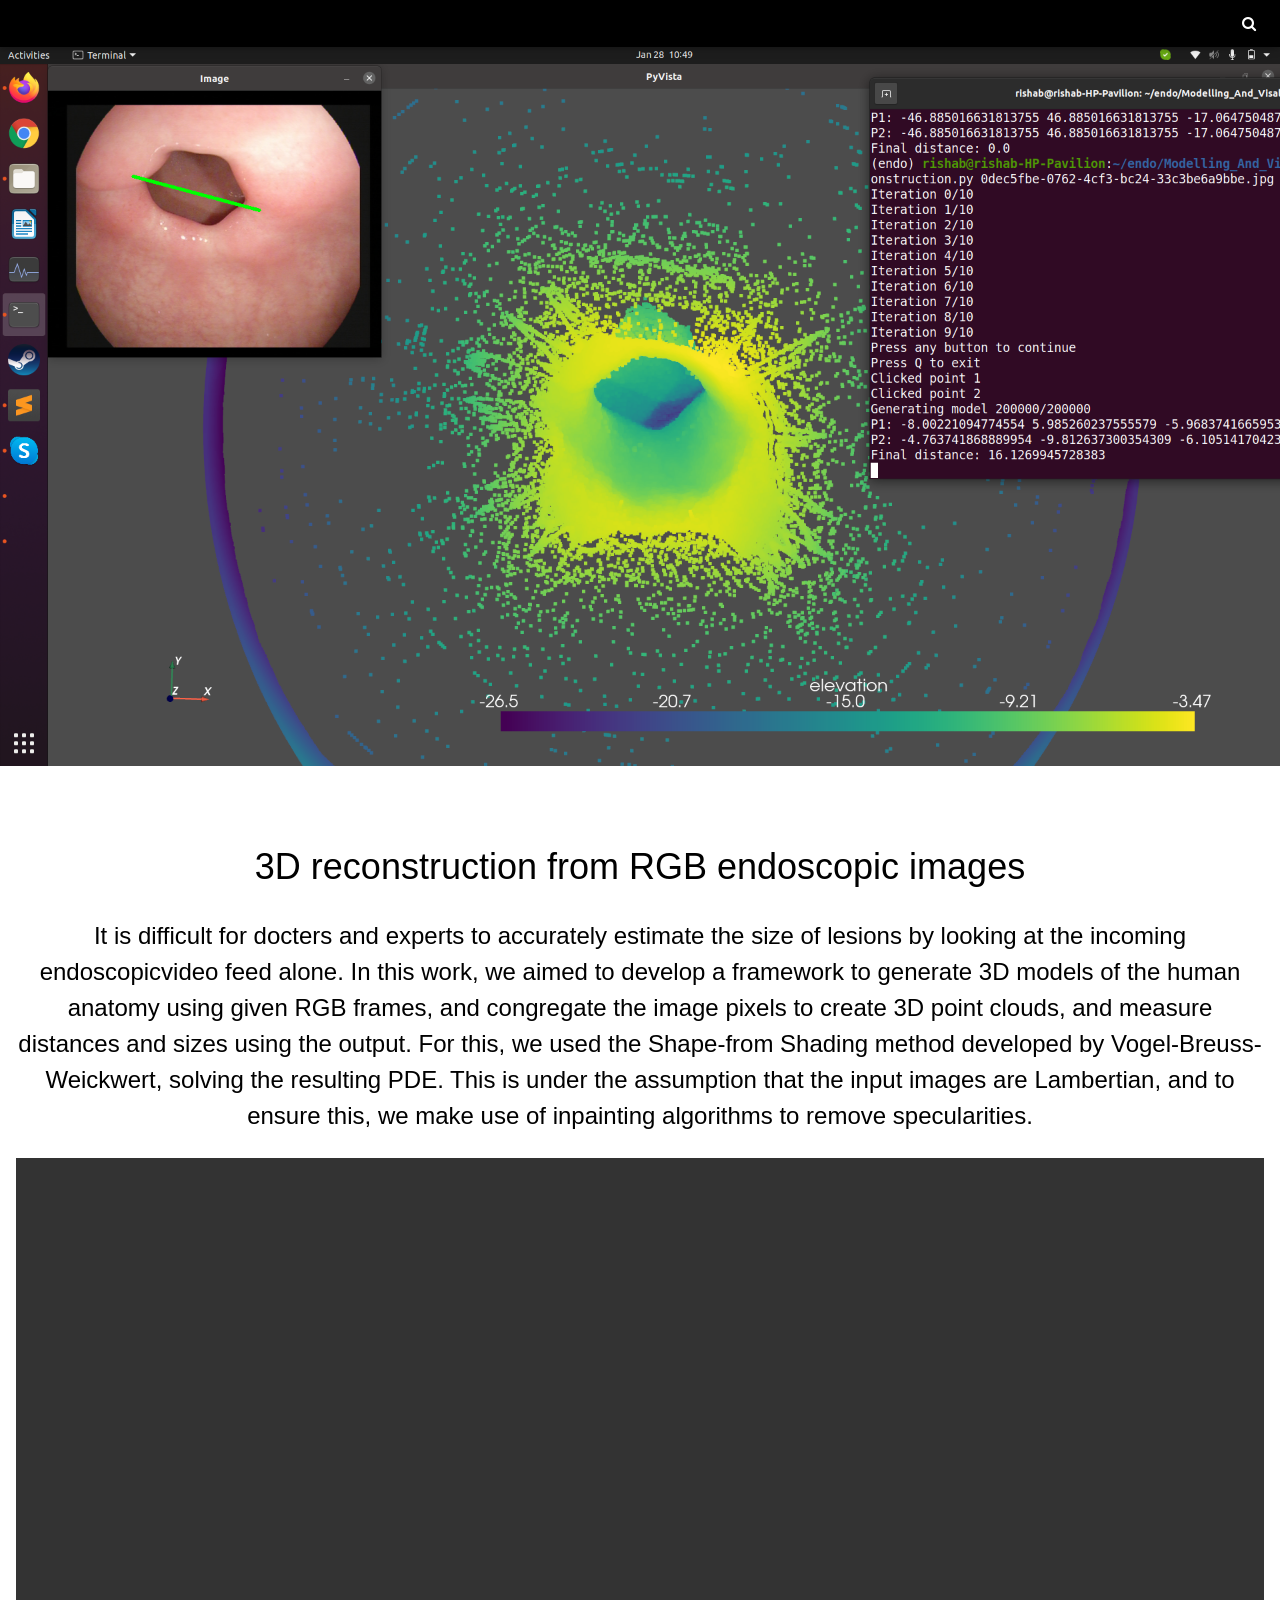
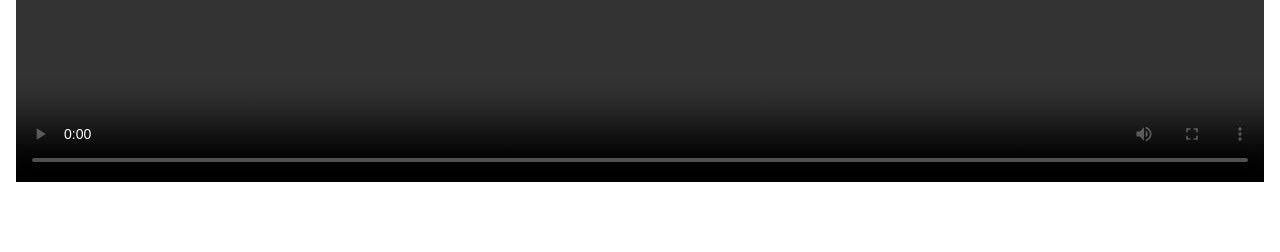
==== webpages/3d_recon.html @ 9dc3755c "summer" ====
<!DOCTYPE html>
<html lang="en">
<title>3D Reconstruction</title>
<meta charset="UTF-8">
<meta name="viewport" content="width=device-width, initial-scale=1">
<link rel="stylesheet" href="https://www.w3schools.com/w3css/4/w3.css">
<link rel="stylesheet" href="https://fonts.googleapis.com/css?family=Lato">
<link rel="stylesheet" href="https://cdnjs.cloudflare.com/ajax/libs/font-awesome/4.7.0/css/font-awesome.min.css">
<style>
body {font-family: "Lato", sans-serif}
.mySlides {display: none}
</style>
<body>

<!-- Navbar -->
<div class="w3-top">
  <div class="w3-bar w3-black w3-card">
    <a class="w3-bar-item w3-button w3-padding-large w3-hide-medium w3-hide-large w3-right" href="javascript:void(0)" onclick="myFunction()" title="Toggle Navigation Menu"><i class="fa fa-bars"></i></a>
    <a href="javascript:void(0)" class="w3-padding-large w3-hover-red w3-hide-small w3-right"><i class="fa fa-search"></i></a>
  </div>
</div>

<!-- Page content -->
<div class="w3-content" style="max-width:2000px;margin-top:46px">

  <!-- Automatic Slideshow Images -->
  <div class="mySlides w3-display-container w3-center">
    <img src="../images/recon.png" style="width:100%">
    <div class="w3-display-bottommiddle w3-container w3-text-white w3-padding-32 w3-hide-small">
    </div>
  </div>
  <div class="mySlides w3-display-container w3-center">
    <img src="../images/recon2.png" style="width:100%">
    <div class="w3-display-bottommiddle w3-container w3-text-white w3-padding-32 w3-hide-small">
    </div>
  </div>
  <div class="mySlides w3-display-container w3-center">
    <img src="../images/recon3.png" style="width:100%">
    <div class="w3-display-bottommiddle w3-container w3-text-white w3-padding-32 w3-hide-small">
    </div>
  </div>
  <div class="mySlides w3-display-container w3-center">
    <img src="../images/recon4.png" style="width:100%">
    <div class="w3-display-bottommiddle w3-container w3-text-white w3-padding-32 w3-hide-small">
    </div>
  </div>

  <!-- The Content Section -->
  <div class="w3-container w3-content w3-center w3-padding-64" style="max-width:1500px" id="band">
    <h1 class="w3">3D reconstruction from RGB endoscopic images</h2>
    <h3><p class="w3">It is difficult for docters and experts to accurately estimate the size of lesions by looking at the incoming endoscopicvideo feed alone. In this work, we aimed to develop a framework to generate 3D models of the human anatomy using given RGB frames, and congregate the image pixels to create 3D point clouds, and measure distances and sizes using the output. For this, we used the Shape-from Shading method developed by Vogel-Breuss-Weickwert, solving the resulting PDE. This is under the assumption that the input images are Lambertian, and to ensure this, we make use of inpainting algorithms to remove specularities.</p></h3>

  <video width="100%" controls>
    <source src="../images/recon_demo.mp4" type="video/mp4">
    Your browser does not support HTML video.
  </video>


<!-- End Page Content -->
</div>

<!-- Image of location/map -->
<!-- <img src="/w3images/map.jpg" class="w3-image w3-greyscale-min" style="width:100%"> -->

<script>
// Automatic Slideshow - change image every 4 seconds
var myIndex = 0;
carousel();

function carousel() {
  var i;
  var x = document.getElementsByClassName("mySlides");
  for (i = 0; i < x.length; i++) {
    x[i].style.display = "none";
  }
  myIndex++;
  if (myIndex > x.length) {myIndex = 1}
  x[myIndex-1].style.display = "block";
  setTimeout(carousel, 4000);
}

// Used to toggle the menu on small screens when clicking on the menu button
function myFunction() {
  var x = document.getElementById("navDemo");
  if (x.className.indexOf("w3-show") == -1) {
    x.className += " w3-show";
  } else {
    x.className = x.className.replace(" w3-show", "");
  }
}

// When the user clicks anywhere outside of the modal, close it
var modal = document.getElementById('ticketModal');
window.onclick = function(event) {
  if (event.target == modal) {
    modal.style.display = "none";
  }
}
</script>

</body>
</html>
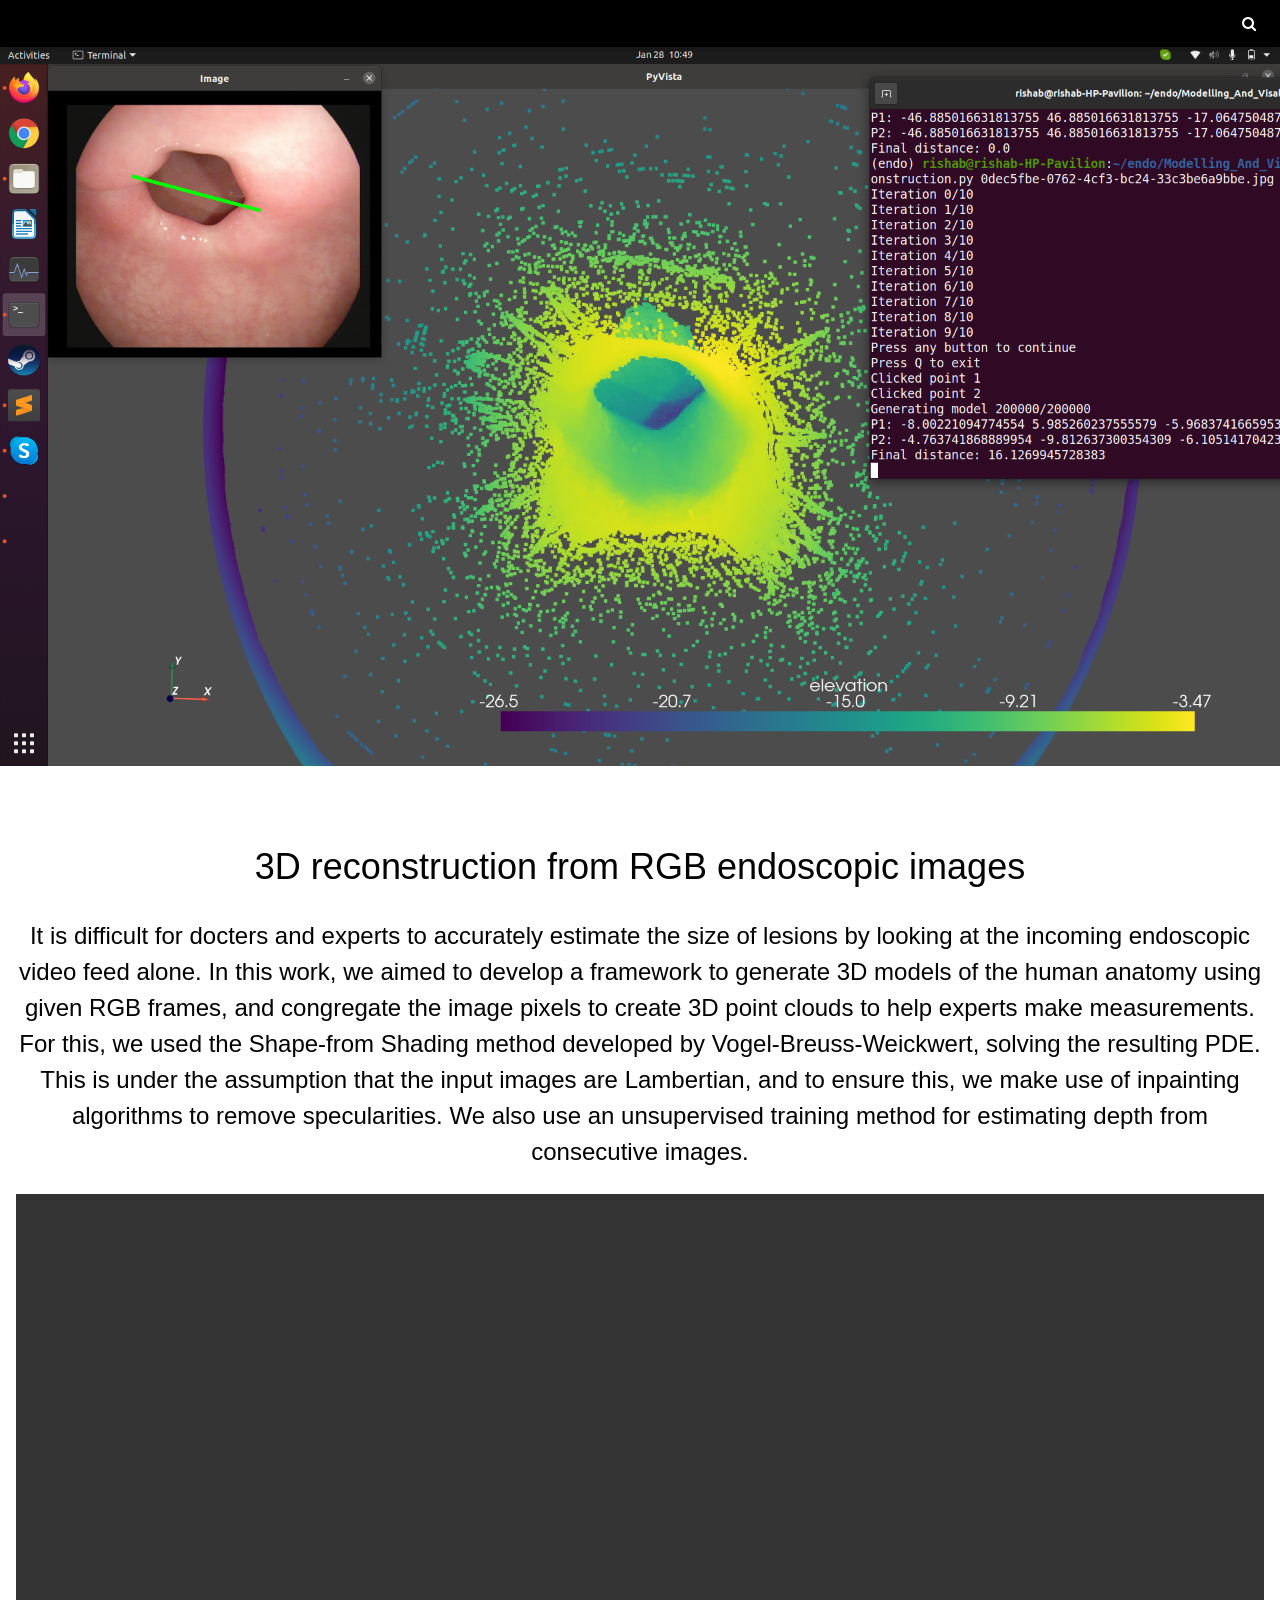
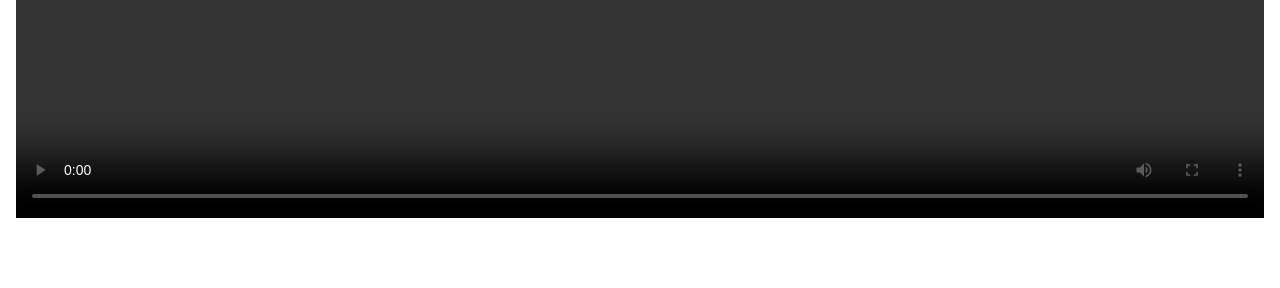
==== commit e64324b5: "Sep 2023" ====
--- a/webpages/3d_recon.html
+++ b/webpages/3d_recon.html
@@ -48,7 +48,7 @@
   <!-- The Content Section -->
   <div class="w3-container w3-content w3-center w3-padding-64" style="max-width:1500px" id="band">
     <h1 class="w3">3D reconstruction from RGB endoscopic images</h2>
-    <h3><p class="w3">It is difficult for docters and experts to accurately estimate the size of lesions by looking at the incoming endoscopicvideo feed alone. In this work, we aimed to develop a framework to generate 3D models of the human anatomy using given RGB frames, and congregate the image pixels to create 3D point clouds, and measure distances and sizes using the output. For this, we used the Shape-from Shading method developed by Vogel-Breuss-Weickwert, solving the resulting PDE. This is under the assumption that the input images are Lambertian, and to ensure this, we make use of inpainting algorithms to remove specularities.</p></h3>
+    <h3><p class="w3">It is difficult for docters and experts to accurately estimate the size of lesions by looking at the incoming endoscopic video feed alone. In this work, we aimed to develop a framework to generate 3D models of the human anatomy using given RGB frames, and congregate the image pixels to create 3D point clouds to help experts make measurements. For this, we used the Shape-from Shading method developed by Vogel-Breuss-Weickwert, solving the resulting PDE. This is under the assumption that the input images are Lambertian, and to ensure this, we make use of inpainting algorithms to remove specularities. We also use an unsupervised training method for estimating depth from consecutive images.</p></h3>
 
   <video width="100%" controls>
     <source src="../images/recon_demo.mp4" type="video/mp4">
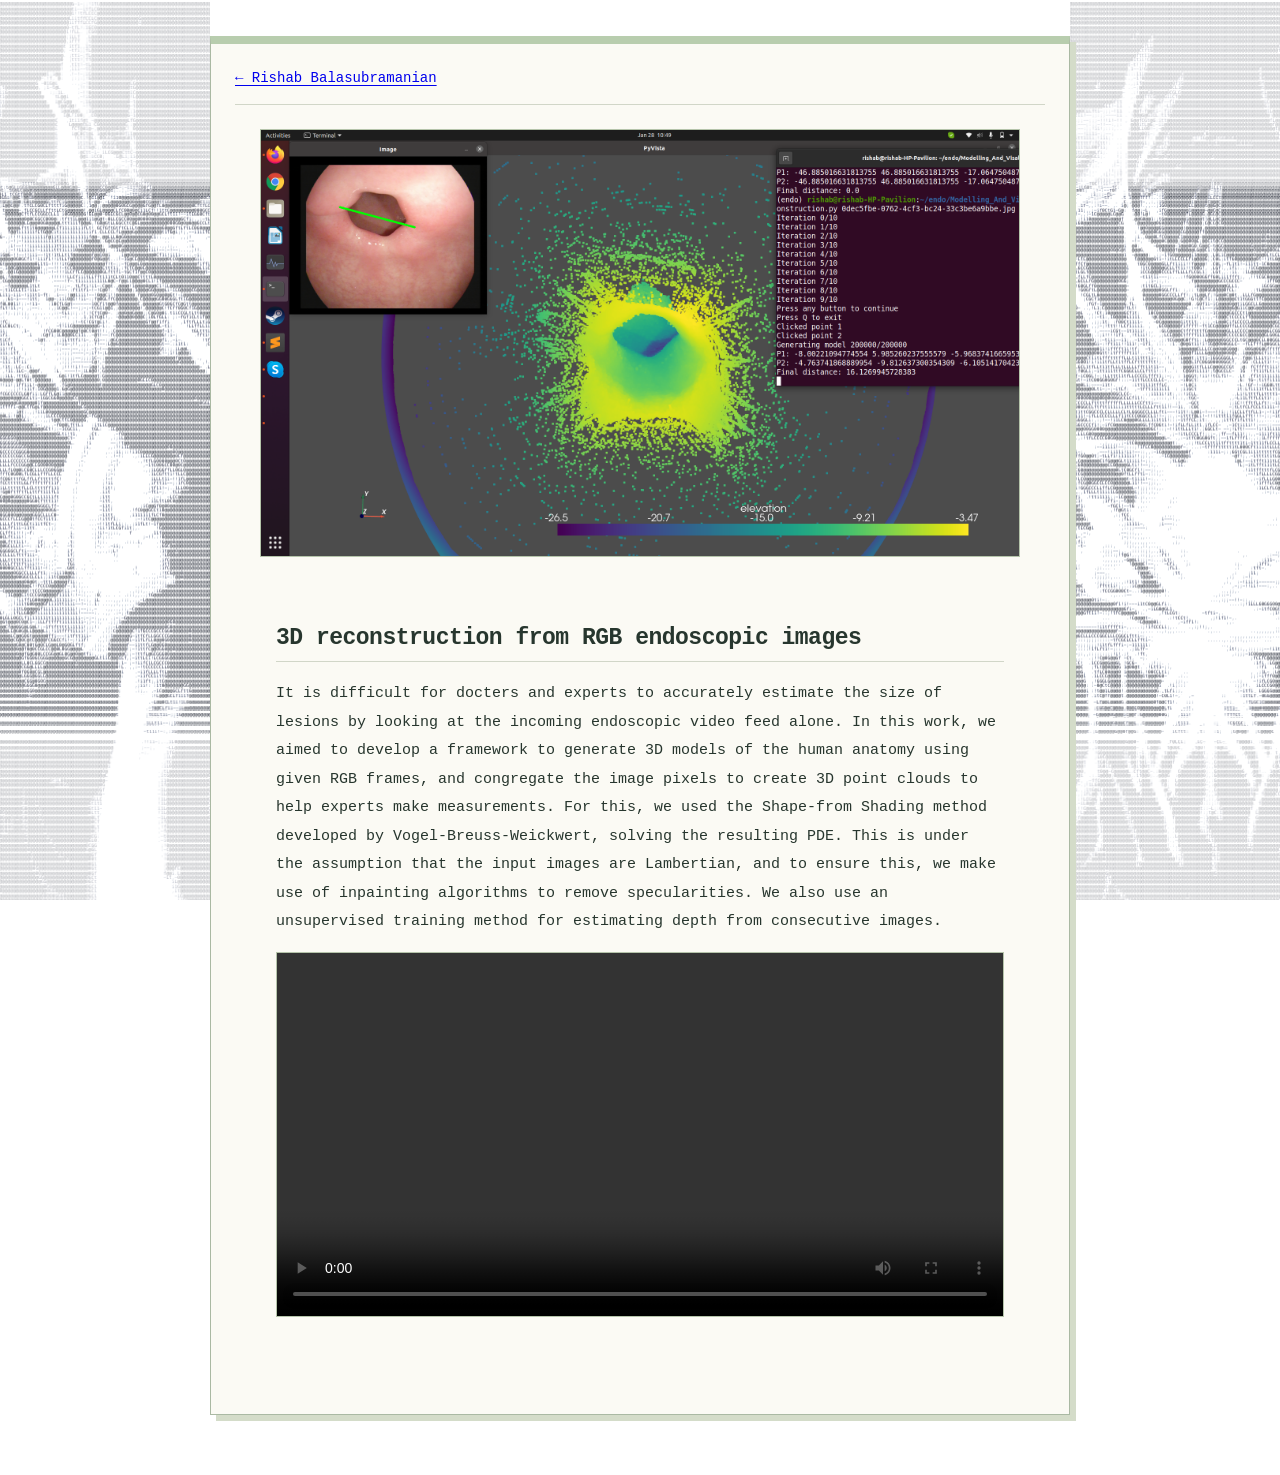
==== commit c51fbc59: "Update oct 26" ====
--- a/webpages/3d_recon.html
+++ b/webpages/3d_recon.html
@@ -6,22 +6,41 @@
 <link rel="stylesheet" href="https://www.w3schools.com/w3css/4/w3.css">
 <link rel="stylesheet" href="https://fonts.googleapis.com/css?family=Lato">
 <link rel="stylesheet" href="https://cdnjs.cloudflare.com/ajax/libs/font-awesome/4.7.0/css/font-awesome.min.css">
+<link rel="stylesheet" href="../stylesheet.css">
+<link rel="icon" type="image/svg+xml" href="../images/spark.svg">
+<script src="../site.js" defer></script>
 <style>
 body {font-family: "Lato", sans-serif}
 .mySlides {display: none}
+</style><style>
+body {
+  background: #fff;
+  color: #000;
+  font-family: "SFMono-Regular", Menlo, Consolas, "Liberation Mono", "DejaVu Sans Mono", "Courier New", monospace;
+  font-size: 17px;
+  line-height: 1.55;
+}
+.w3-content { margin-top: 8px; }
+.w3-center, h1, h3 { text-align: left; }
+h1, h3 { font-size: 17px; font-weight: bold; margin: 1.2em 0 0.6em; }
+img, video { max-width: 100%; border: 1px solid #000; }
+a { color: #0000ee; }
 </style>
 <body>
+  <div class="page-art" aria-hidden="true">
+    <div class="gutter-art gutter-art-left"></div>
+    <div class="gutter-art gutter-art-right"></div>
+    <canvas id="art-background"></canvas>
+  </div>
+  <div class="notebook">
 
-<!-- Navbar -->
-<div class="w3-top">
-  <div class="w3-bar w3-black w3-card">
-    <a class="w3-bar-item w3-button w3-padding-large w3-hide-medium w3-hide-large w3-right" href="javascript:void(0)" onclick="myFunction()" title="Toggle Navigation Menu"><i class="fa fa-bars"></i></a>
-    <a href="javascript:void(0)" class="w3-padding-large w3-hover-red w3-hide-small w3-right"><i class="fa fa-search"></i></a>
-  </div>
+<!-- Subpage top bar -->
+<div class="subnav">
+  <a href="../index.html">&larr; Rishab Balasubramanian</a>
 </div>
 
 <!-- Page content -->
-<div class="w3-content" style="max-width:2000px;margin-top:46px">
+<div class="w3-content" style="max-width:760px;margin-top:24px">
 
   <!-- Automatic Slideshow Images -->
   <div class="mySlides w3-display-container w3-center">
@@ -58,6 +77,7 @@
 
 <!-- End Page Content -->
 </div>
+  </div>
 
 <!-- Image of location/map -->
 <!-- <img src="/w3images/map.jpg" class="w3-image w3-greyscale-min" style="width:100%"> -->
--- a/stylesheet.css
+++ b/stylesheet.css
@@ -0,0 +1,310 @@
+/*
+Opaque paper panels sit between two gutters of live ASCII arcana artwork.
+Last modified: 2026-10-12 11:07
+*/
+
+/* The palette keeps colored surfaces soft and reading contrast strong. */
+:root {
+	--paper: #fbfaf4;
+	--ground: #f0eee5;
+	--ink: #27362e;
+	--muted: #647064;
+	--line: #d1d6c8;
+	--blue: #2e4dcb;
+	--green: #256247;
+	--orange: #9c4828;
+	--mint: #dcebdd;
+	--apricot: #f6e0cb;
+	--lavender: #e9ecfb;
+	--butter: #f5edc7;
+	--mono: "SFMono-Regular", Menlo, Consolas, "Liberation Mono", "DejaVu Sans Mono", "Courier New", monospace;
+	--page-margin: 40px;
+	--paper-max: 1060px;
+	--gutter-min: 130px;
+	--gutter: clamp(var(--gutter-min), calc((100vw - var(--paper-max)) / 2), 220px);
+}
+
+/* Basic typography stays independent of fonts, frameworks, and JavaScript. */
+* { box-sizing: border-box; }
+html { -webkit-text-size-adjust: 100%; scroll-behavior: smooth; }
+body {
+	margin: 0;
+	background: var(--ground);
+	color: var(--ink);
+	font-family: var(--mono);
+	font-size: 16px;
+	line-height: 1.8;
+}
+[hidden] { display: none !important; }
+::selection { background: #c9dcad; color: #1e3529; }
+figure, p, ul { margin: 0; }
+p { margin-bottom: 1em; }
+button { font: inherit; }
+h1, h2, h3 { font-family: inherit; line-height: 1.35; }
+img { display: block; max-width: 100%; }
+
+/* Links retain old-web underlines, with a colored highlight on interaction. */
+a {
+	color: var(--blue);
+	text-decoration-thickness: 1px;
+	text-underline-offset: 3px;
+	transition: color 160ms ease, background-color 160ms ease;
+}
+a:visited { color: #624399; }
+a:hover { color: var(--green); background: var(--butter); }
+a:focus-visible, button:focus-visible, summary:focus-visible {
+	outline: 2px solid var(--blue);
+	outline-offset: 5px;
+}
+.skip-link { position: fixed; left: 20px; top: -100px; z-index: 30; padding: 8px 16px; background: var(--butter); }
+.skip-link:focus { top: 12px; }
+
+/* Local ASCII artwork lives only in the gutters beside the opaque paper. */
+.page-art { position: fixed; inset: 0; z-index: 0; overflow: hidden; pointer-events: none; }
+.gutter-art { position: absolute; top: 0; bottom: 0; width: var(--gutter); background: url("assets/portraits/preview.webp") 50% 50% / auto 100% no-repeat; }
+.gutter-art-left { left: 0; }
+.gutter-art-right { right: 0; transform: scaleX(-1); }
+.page-art canvas { display: block; width: 100%; height: 100%; opacity: 0; }
+.page-art.is-ready canvas { opacity: 1; }
+.page-art.is-ready .gutter-art { display: none; }
+.page-art.is-loading .gutter-art { opacity: 0; }
+
+/* The paper is fully opaque so the artwork never competes with body text. */
+.notebook {
+	--portrait-width: min(280px, calc((100vw - var(--gutter) * 2) / 4));
+	position: relative;
+	z-index: 1;
+	width: calc(100% - var(--gutter) * 2);
+	max-width: var(--paper-max);	margin: 36px auto 60px;
+	background: var(--paper);
+	border: 1px solid #aab9a3;
+	box-shadow: 8px 8px 0 #d4dcc9;
+}
+.signal-ribbon { position: relative; height: 13px; overflow: hidden; background: var(--mint); }
+.signal-ribbon::before {
+	content: "";
+	position: absolute;
+	inset: 0 -40px;
+	background-image: repeating-linear-gradient(0deg, transparent 0 2px, #fbfaf4b3 2px 3px), repeating-linear-gradient(90deg, #7892db 0 5px, #adcbb0 5px 10px, #e8b090 10px 15px, #e0cd8c 15px 20px);
+	animation: ribbon-drift 18s linear infinite;
+}
+.site-header {
+	display: grid;
+	grid-template-columns: auto 1fr auto;
+	align-items: center;
+	gap: 24px;
+	padding: 21px 28px;
+	border-bottom: 1px solid var(--line);
+}
+.wordmark { display: inline-flex; align-items: center; gap: 9px; font-weight: 700; font-size: 17px; text-decoration: none; }
+.wordmark:visited { color: var(--ink); }
+.pixel-flower { display: inline-block; color: var(--green); font-size: 29px; line-height: 1; animation: flower-turn 28s linear infinite; }
+.contact-nav { display: flex; flex-wrap: wrap; justify-content: flex-end; gap: 18px; font-size: 14px; }
+.contact-nav a { white-space: nowrap; }
+.motion-toggle {
+	padding: 5px 9px;
+	border: 1px solid #9bab95;
+	background: var(--mint);
+	color: var(--green);
+	font-size: 12px;
+	cursor: pointer;
+	box-shadow: 2px 2px 0 #c4d2ba;
+	transition: transform 160ms ease, box-shadow 160ms ease;
+}
+.motion-toggle:hover { transform: translate(-1px, -1px); box-shadow: 3px 3px 0 #c4d2ba; }
+.motion-toggle:active { transform: translate(1px, 1px); box-shadow: none; }
+.motion-toggle:disabled { cursor: default; opacity: 0.75; }
+
+/* A sticky chapter rail gives long reading sessions a little orientation. */
+.notebook-layout {
+	display: grid;
+	grid-template-columns: 148px minmax(0, 1fr);
+	background-image: linear-gradient(to right, transparent 147px, var(--line) 147px, var(--line) 148px, transparent 148px);
+}
+.chapter-rail { position: sticky; top: 28px; align-self: start; padding: 35px 18px; }
+.chapter-nav { display: grid; gap: 12px; }
+.chapter-nav a { position: relative; display: block; font-size: 14px; text-decoration: none; color: var(--muted); }
+.chapter-nav a span { margin-right: 8px; font-size: 12px; color: #7c897b; }
+.chapter-nav a::after { content: ""; position: absolute; right: -19px; top: 5px; width: 3px; height: 13px; background: var(--blue); transform: scaleY(0); transition: transform 220ms ease; }
+.chapter-nav a.is-active { color: var(--blue); font-weight: 700; }
+.chapter-nav a.is-active::after { transform: scaleY(1); }
+.rail-progress { height: 2px; margin: 26px 0; background: var(--line); }
+.rail-progress span { display: block; height: 100%; background: var(--blue); transform: scaleX(var(--page-progress, 0)); transform-origin: left; }
+.rail-spark { display: inline-block; margin-top: 22px; color: #b5c39c; font-size: 32px; animation: flower-turn 40s linear infinite reverse; }
+main { min-width: 0; padding: 36px 36px 0; }
+section { scroll-margin-top: 28px; }
+
+/* The enlarged profile photograph occupies a quarter of the desktop notebook. */
+.hero { display: grid; grid-template-columns: minmax(0, 1fr) var(--portrait-width); gap: 30px; align-items: start; }
+h1 { margin: 0 0 22px; font-size: clamp(26px, 3vw, 37px); line-height: 1.15; letter-spacing: -1.8px; }
+.biography { margin: 0 0 23px; font-size: 15px; line-height: 1.85; }
+.hero-link { display: inline-flex; align-items: center; gap: 14px; padding: 7px 11px; border: 1px solid #bfc8df; background: var(--lavender); color: var(--blue); font-size: 13px; text-decoration: none; box-shadow: 2px 2px 0 #d2d7eb; }
+.hero-link:visited { color: var(--blue); }
+.hero-link span { transition: transform 180ms ease; }
+.hero-link:hover span { transform: translate(2px, -2px); }
+
+/* The photograph retains its original crop without a decorative caption. */
+.portrait { min-width: 0; padding: 6px; border: 1px solid #bec7b4; background: #fffdf7; box-shadow: 4px 4px 0 #d5dfc8; transition: transform 250ms ease, box-shadow 250ms ease; }
+.portrait:hover { transform: translateY(-2px); box-shadow: 5px 6px 0 #c9d8b7; }
+.photo { width: 100%; height: auto; aspect-ratio: 4 / 5; object-fit: cover; }
+
+/* Each section has its own ink color and a slowly turning printer's mark. */
+.content-section { --section-ink: var(--blue); margin-top: 40px; padding-top: 30px; border-top: 1px solid var(--line); }
+.news-section { --section-ink: var(--orange); }
+.projects-section { --section-ink: var(--green); padding-bottom: 40px; }
+.section-heading { display: flex; align-items: center; gap: 12px; margin-bottom: 24px; }
+.section-number { color: var(--section-ink); font-size: 13px; }
+h2 { margin: 0; font-size: 19px; font-weight: 600; }
+.heading-mark { margin-left: auto; color: var(--section-ink); font-size: 26px; line-height: 1; animation: flower-turn 32s linear infinite; }
+
+/* The news timeline uses orange pixel markers instead of a plain bullet list. */
+.news-list { padding: 0 0 0 5px; list-style: none; }
+.news-list li { position: relative; display: grid; grid-template-columns: 118px minmax(0, 1fr); gap: 18px; padding: 0 0 16px 22px; border-left: 1px solid #d5cbbd; font-size: 14px; }
+.news-list li:last-child { padding-bottom: 0; }
+.news-list li::before { content: ""; position: absolute; left: -4px; top: 7px; width: 7px; height: 7px; background: #c58158; box-shadow: 0 0 0 3px var(--paper); transition: transform 180ms ease; }
+.news-list li:hover::before { transform: rotate(45deg); }
+.news-date { color: var(--orange); font-size: 13px; white-space: nowrap; }
+
+/* Research stays a readable bibliography, with numbered and tinted margins. */
+.research-section { counter-reset: paper; }
+.entry p { margin: 0; font-size: 14px; line-height: 1.85; }
+.entry p > b:first-child { display: inline; font-size: 16px; line-height: 1.5; }
+.entry p > b:first-child a { color: var(--blue); }
+.research-section > .entry { position: relative; counter-increment: paper; padding: 21px 10px 21px 35px; border-bottom: 1px dashed var(--line); transition: transform 220ms ease, background-color 220ms ease; }
+.research-section > .entry:last-child { border-bottom: 0; padding-bottom: 0; }
+.research-section > .entry::before { content: counter(paper, decimal-leading-zero); position: absolute; left: 0; top: 23px; font-size: 12px; color: var(--blue); }
+.research-section > .entry::after { content: ""; position: absolute; left: -9px; top: 20px; bottom: 20px; width: 3px; background: #86a197; transform: scaleY(0); transform-origin: top; transition: transform 220ms ease; }
+.research-section > .entry:hover { transform: translateX(3px); background: #eff2e8; }
+.research-section > .entry:hover::after { transform: scaleY(1); }
+.meta { display: inline-block; margin: 7px 0; padding: 0 6px; background: var(--butter); color: #6d5b28; font-size: 12px; font-style: normal; }
+.links { display: inline-flex; flex-wrap: wrap; gap: 12px; margin-top: 3px; }
+.links a { font-size: 13px; }
+
+/* Projects become colored index cards with sharp edges and tactile hovers. */
+.project-grid { display: grid; grid-template-columns: repeat(2, minmax(0, 1fr)); gap: 16px; counter-reset: project; }
+.project-grid .entry { position: relative; min-width: 0; counter-increment: project; padding: 18px; border: 1px solid #b8c8b1; background: #dcebddb8; box-shadow: 3px 3px 0 #d4ddc9a6; transition: transform 220ms ease, box-shadow 220ms ease; }
+.project-grid .entry::before { content: counter(project, decimal-leading-zero) " /"; display: block; margin-bottom: 12px; color: var(--green); font-size: 12px; }
+.project-grid .entry::after { content: "↗"; position: absolute; right: 16px; top: 14px; color: var(--green); font-size: 18px; transition: transform 220ms ease; }
+.project-grid .entry:nth-child(2) { background: #e9ecfbb8; border-color: #c2c8e5; }
+.project-grid .entry:nth-child(3) { background: #f6e0cbb8; border-color: #dcc1a7; }
+.project-grid .entry:nth-child(4) { background: #f5edc7b8; border-color: #d9cca0; }
+.project-grid .entry:nth-child(5) { background: #e5ece7b8; }
+.project-grid .entry:hover, .project-grid .entry:focus-within { transform: translate(-2px, -3px); box-shadow: 5px 6px 0 #c9d4bd; }
+.project-grid .entry:hover::after { transform: translate(2px, -2px); }
+.project-grid .entry p { font-size: 13px; }
+.project-grid .entry p > b:first-child { font-size: 15px; }
+.project-grid .links { margin-top: 10px; }
+
+/* Four connected interest tiles replace the old command-line introduction. */
+.research-compass { margin-top: 32px; padding: 17px 18px 20px; border: 1px solid #c5cfba; background: #f0f3e8a6; }
+.compass-heading { display: flex; align-items: baseline; justify-content: space-between; flex-wrap: wrap; gap: 6px; margin-bottom: 18px; }
+.compass-heading h3 { margin: 0; font-size: 14px; font-weight: 600; color: var(--green); }
+.research-directions { display: grid; grid-template-columns: repeat(4, minmax(0, 1fr)); gap: 10px; padding: 0; list-style: none; }
+.research-directions li { display: flex; flex-direction: column; align-items: flex-start; gap: 10px; padding: 15px 12px; border: 1px solid #bbcbb4; background: #dcebddb8; color: var(--green); font-size: 14px; line-height: 1.5; transition: transform 200ms ease, box-shadow 200ms ease; }
+.research-directions li:nth-child(2) { background: #e9ecfbb8; border-color: #c6cee8; color: var(--blue); }
+.research-directions li:nth-child(3) { background: #f6e0cbb8; border-color: #e1c8b0; color: var(--orange); }
+.research-directions li:nth-child(4) { background: #f5edc7b8; border-color: #dacf9f; color: #695c26; }
+.research-directions h4 { margin: 0; font-family: var(--mono); font-size: 14px; font-weight: 600; line-height: 1.45; }
+.direction-description { margin: 0; color: var(--muted); font-size: 12px; line-height: 1.8; }
+.direction-symbol { display: inline-block; font-size: 25px; line-height: 1; transition: transform 250ms ease; }
+.research-directions li:hover { transform: translateY(-3px); box-shadow: 0 3px 0 #cad3bb; }
+.research-directions li:hover .direction-symbol { transform: rotate(-8deg); }
+
+/* The footer closes the page like the colophon in a printed notebook. */
+.site-footer { display: flex; align-items: center; justify-content: space-between; gap: 20px; padding: 20px 28px; border-top: 1px solid var(--line); background: #eeefe4a6; }
+.caption { margin: 0; color: var(--muted); font-size: 12px; line-height: 1.9; }
+.footer-links { display: flex; flex-wrap: wrap; gap: 20px; }
+.footer-links a { font-size: 13px; white-space: nowrap; }
+
+/* Project pages reuse the paper column so the gutter artwork wraps them too. */
+.notebook:has(.subnav) { max-width: 860px; padding: 24px; border-top: 8px solid #b8cdae; box-shadow: 6px 6px 0 #d4dcc9; }
+.subnav { padding-bottom: 14px; margin-bottom: 24px; border-bottom: 1px solid var(--line); font-size: 14px; }
+.w3-content h1 { padding-bottom: 10px; border-bottom: 1px solid var(--line); font-size: 23px; letter-spacing: -0.5px; }
+.w3-content h1, .w3-content h3, .w3-content p { font-family: var(--mono); color: var(--ink); }
+.w3-content h3 { font-size: 15px; font-weight: 400; line-height: 1.9; }
+.w3-content img, .w3-content video { border: 1px solid #b5c4aa; }
+.w3-content.w3-padding-64 { padding-top: 32px !important; }
+
+/* Reveal animations only attach after intersection, so content never relies on JS. */
+.is-visible { animation: notebook-arrive 550ms cubic-bezier(0.2, 0.7, 0.3, 1) backwards; }
+.motion-paused { scroll-behavior: auto; }
+.motion-paused *, .motion-paused *::before, .motion-paused *::after { animation-play-state: paused !important; }
+.motion-paused .is-visible { animation: none !important; }
+@keyframes ribbon-drift { from { transform: translateX(0); } to { transform: translateX(-40px); } }
+@keyframes flower-turn { from { transform: rotate(0); } to { transform: rotate(360deg); } }
+@keyframes notebook-arrive { from { opacity: 0.45; transform: translateY(10px); } to { opacity: 1; transform: translateY(0); } }
+
+/* Compact desktops keep the same layout with less empty margin. */
+@media (max-width: 1050px) {
+	:root { --page-margin: 24px; }
+	.notebook { --portrait-width: min(280px, calc((100vw - var(--gutter) * 2) / 4)); box-shadow: 5px 5px 0 #d4dcc9a6; }	.notebook-layout { grid-template-columns: 122px minmax(0, 1fr); background-image: linear-gradient(to right, transparent 121px, var(--line) 121px, var(--line) 122px, transparent 122px); }
+	.chapter-rail { padding-right: 14px; padding-left: 14px; }
+	.chapter-nav a::after { right: -15px; }
+	.site-header { gap: 16px; padding: 18px 22px; }
+	.contact-nav { gap: 13px; }
+	main { padding: 30px 26px 0; }
+	.hero { gap: 18px; }
+	.research-directions { grid-template-columns: repeat(2, minmax(0, 1fr)); }
+}
+
+/* On tablets the chapter rail becomes a compact sticky table of contents. */
+@media (max-width: 800px) {
+	:root { --gutter-min: 0px; }
+	.notebook { --portrait-width: calc((100vw - var(--page-margin) * 2) / 4); width: calc(100% - var(--page-margin) * 2); margin: 14px auto 28px; box-shadow: 5px 5px 0 #d4dcc9a6; }
+	.gutter-art { display: none; }
+	.site-header { grid-template-columns: 1fr auto; gap: 15px; padding: 18px 20px; }
+	.contact-nav { grid-row: 2; grid-column: 1 / -1; justify-content: flex-start; gap: 22px; }
+	.motion-toggle { grid-row: 1; grid-column: 2; }
+	.notebook-layout { display: block; background-image: none; }
+	.chapter-rail { top: 0; z-index: 10; padding: 10px 20px; border-bottom: 1px solid var(--line); background: var(--paper); }
+	.chapter-nav { display: flex; justify-content: space-between; gap: 10px; }
+	.chapter-nav a { font-size: 13px; }
+	.chapter-nav a span { margin-right: 4px; font-size: 11px; }
+	.chapter-nav a::after { left: 0; right: 0; top: auto; bottom: -11px; width: auto; height: 2px; transform: scaleX(0); }
+	.chapter-nav a.is-active::after { transform: scaleX(1); }
+	.rail-progress, .rail-spark { display: none; }
+	main { padding: 28px 24px 0; }
+	section { scroll-margin-top: 64px; }
+	.hero { grid-template-columns: minmax(0, 1fr) var(--portrait-width); }
+	h1 { font-size: clamp(26px, 4vw, 33px); }
+	.notebook:has(.subnav) { width: calc(100% - 28px); margin: 14px auto 28px; padding: 18px; }
+}
+
+/* Small screens give artwork and index cards their own rows. */
+@media (max-width: 640px) {
+	:root { --page-margin: 16px; }
+	.hero { grid-template-columns: minmax(0, 1fr); gap: 24px; }
+	h1 { font-size: clamp(25px, 7.5vw, 37px); letter-spacing: -1.4px; }
+	.portrait { width: min(55%, 240px); justify-self: center; }
+	.biography { font-size: 15px; }
+	.project-grid { grid-template-columns: minmax(0, 1fr); }
+	.content-section { margin-top: 32px; padding-top: 25px; }
+	.news-list li { grid-template-columns: minmax(0, 1fr); gap: 2px; }
+	.entry p > b:first-child { font-size: 15px; }
+	.research-directions { grid-template-columns: repeat(2, minmax(0, 1fr)); }
+	.site-footer { align-items: flex-start; padding: 18px 20px; }
+	.footer-links a { font-size: 12px; }
+}
+
+/* Very narrow displays preserve breathing room without horizontal scrolling. */
+@media (max-width: 380px) {
+	:root { --page-margin: 12px; }
+	.notebook { margin: 10px auto 24px; }
+	.site-header { padding: 16px 14px; gap: 13px; }
+	.wordmark { font-size: 15px; gap: 6px; }
+	.pixel-flower { font-size: 25px; }
+	.motion-toggle { font-size: 11px; padding: 4px 6px; }
+	.contact-nav { gap: 17px; font-size: 13px; }
+	.chapter-rail { padding-right: 14px; padding-left: 14px; }
+	.chapter-nav a span { display: none; }
+	main { padding-right: 16px; padding-left: 16px; }
+	.biography { font-size: 14px; }
+	.research-compass { padding: 14px; }
+	.site-footer { flex-direction: column; gap: 12px; }
+}
+
+/* Reduced-motion users see a static portrait instead of moving or cycling art. */
+@media (prefers-reduced-motion: reduce) {
+	html { scroll-behavior: auto; }
+	*, *::before, *::after { animation: none !important; transition: none !important; }
+}
